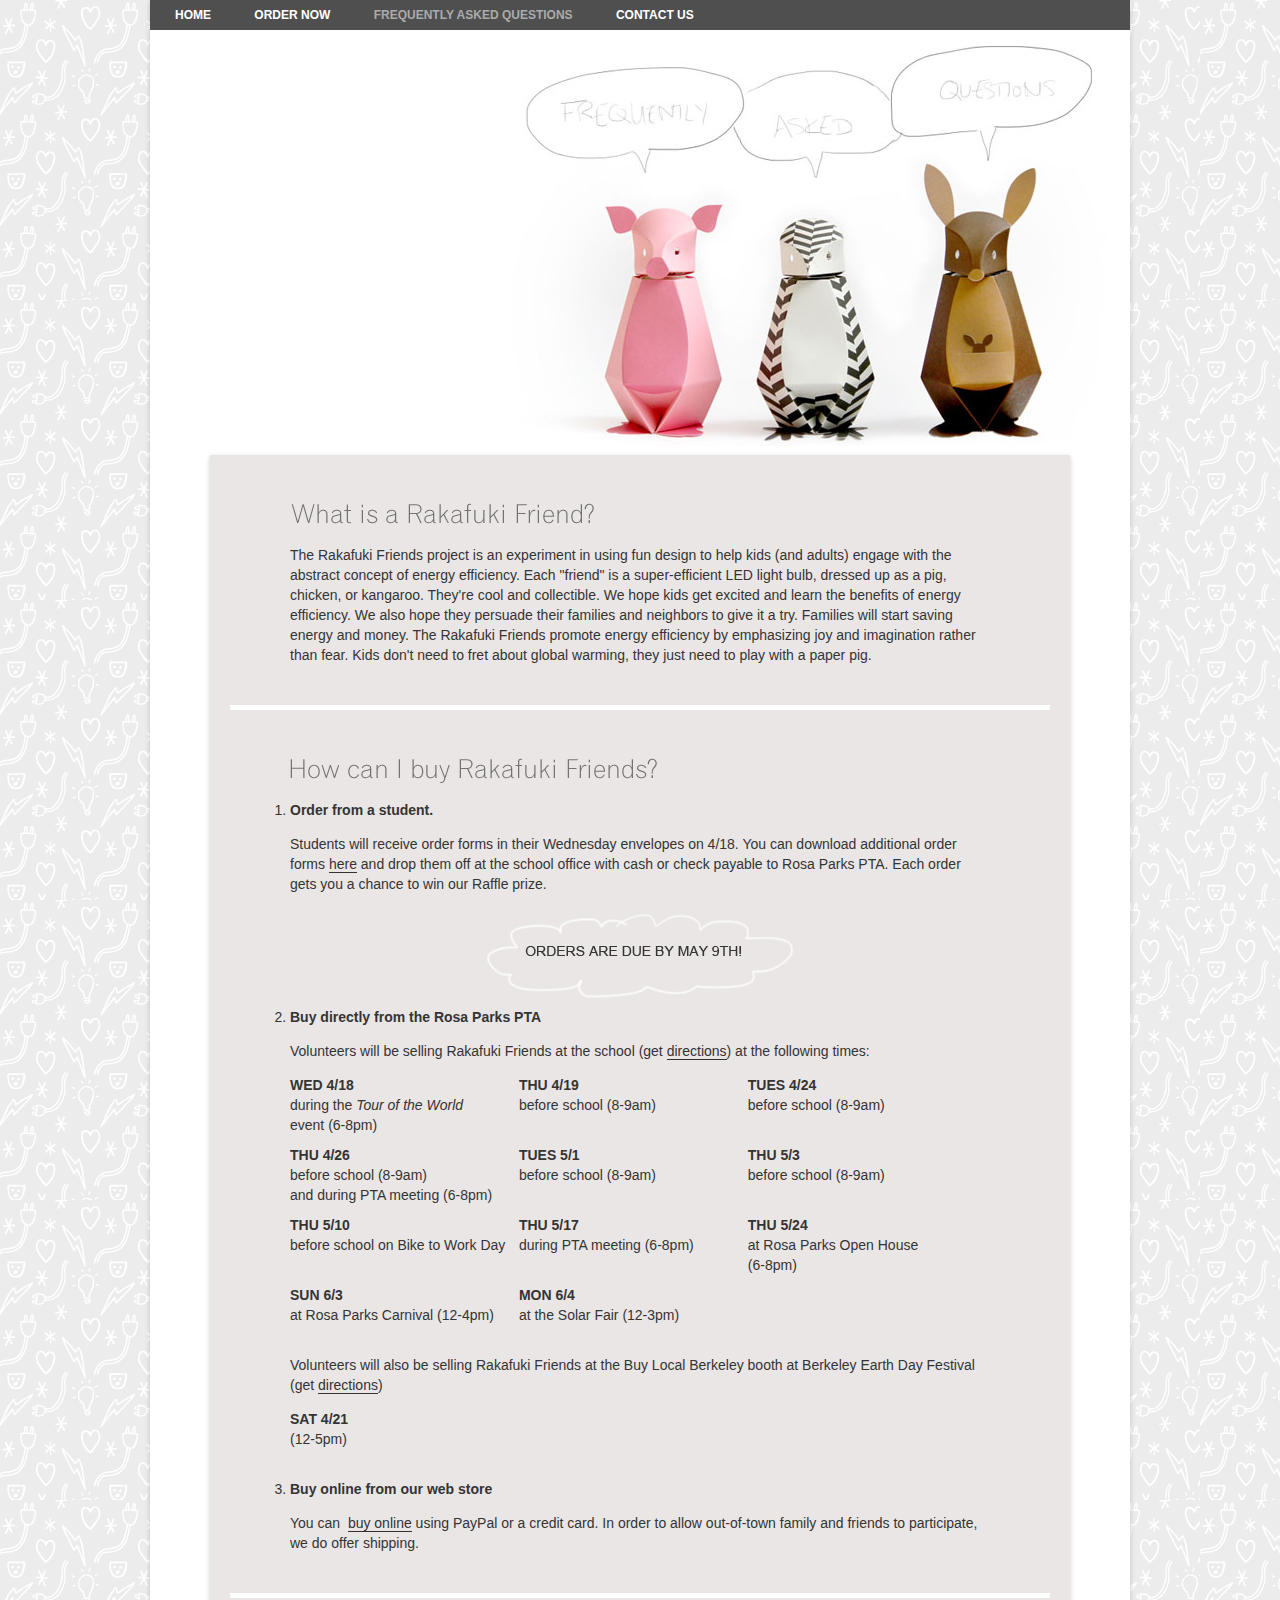
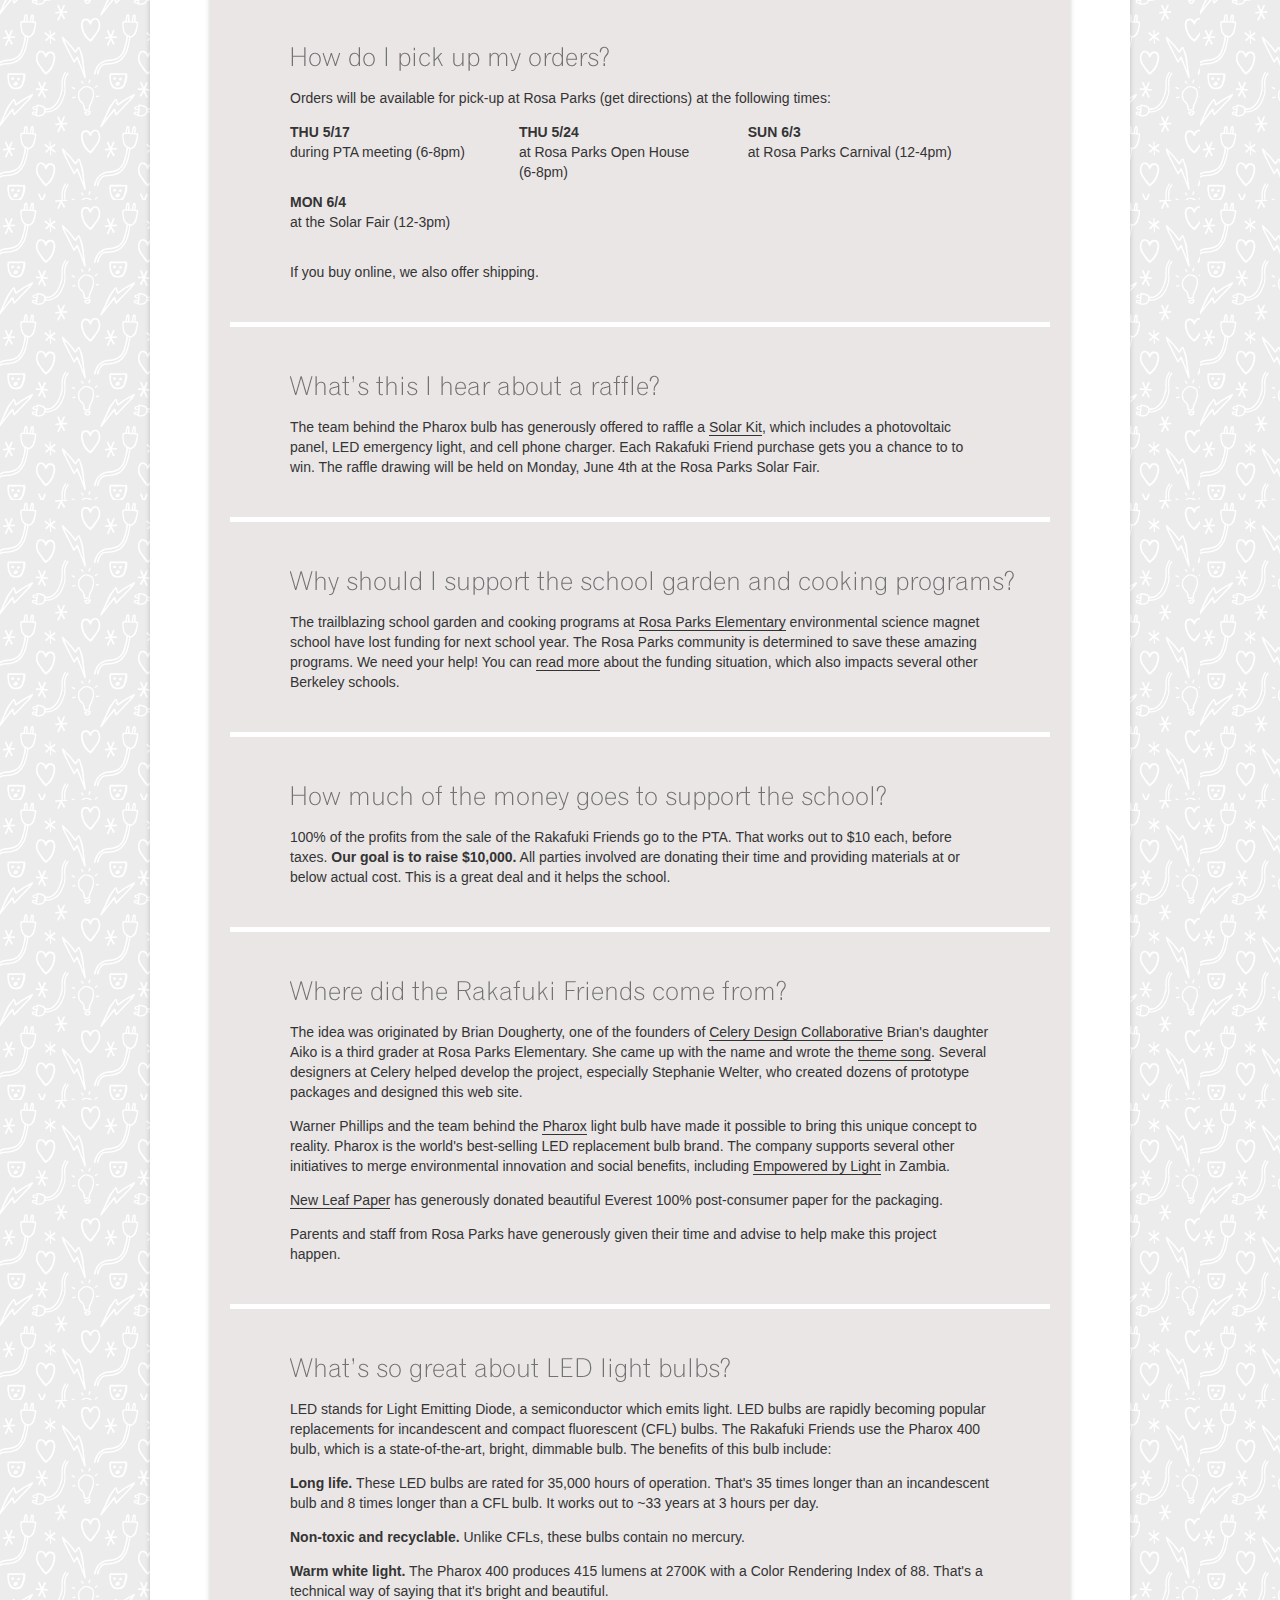
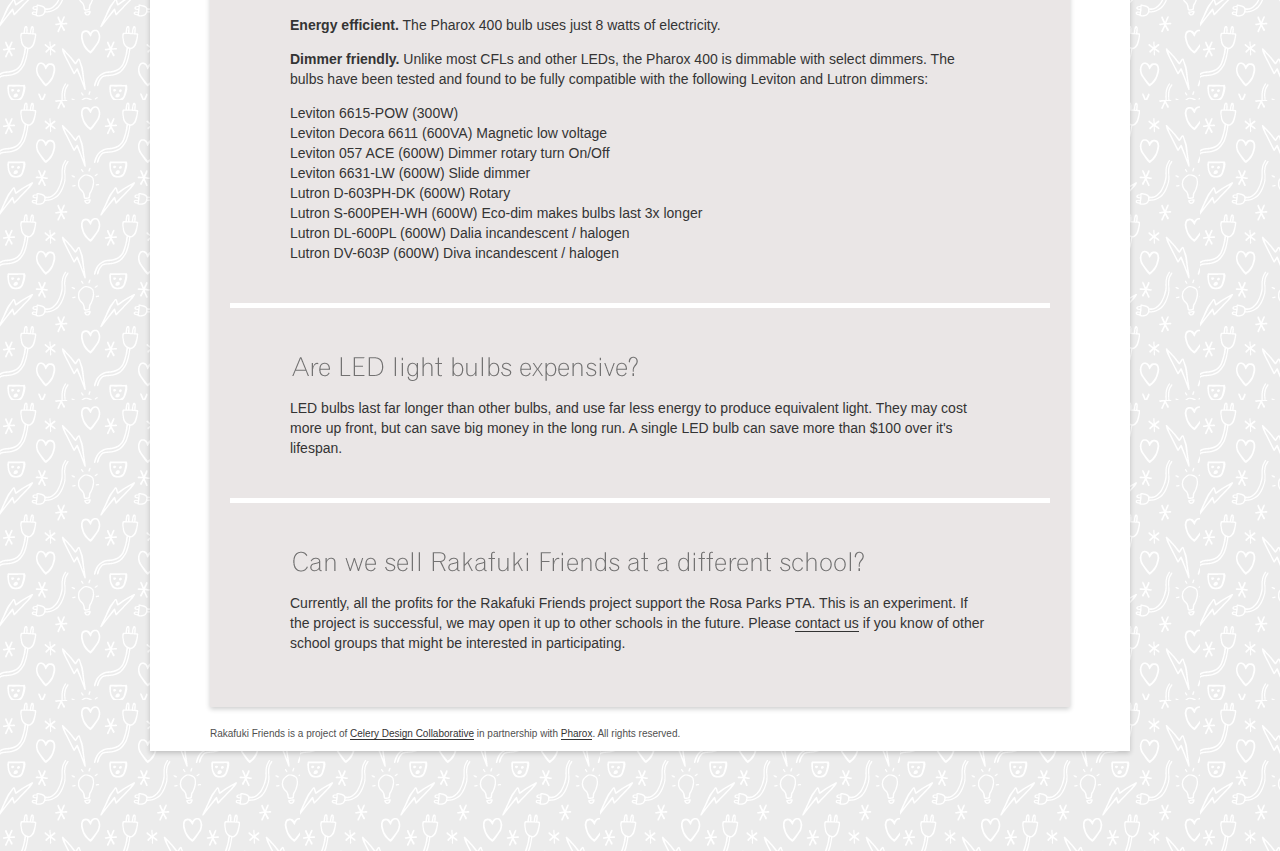
==== faq.html @ a2ce0315 "Finished off FAQ styling and copyright." ====
<!DOCTYPE html>
<html lang='en'>
<head>
  <meta http-equiv="content-type" content="text/html;charset=UTF-8" />
  <title> Rakafuki </title>
  <meta name="author" content="Celery Design, http://www.celerydesign.com" />
  <meta name="copyright" content="Copyright 2011 Celery Design" />
  <meta name="description" content="Rakafuki friends offer fun designs for you and your lights" />
  <meta name="keywords" content="celery, celerydesign, rakafuki, lightbulb, packaging" />
  <link href="res/style.css" rel="stylesheet" type="text/css" />
</head>
<body class="main">

<div class="container faq">

  <ul id="menu" class="title">
    <li><a href="index.html">Home</a></li>
    <li><a href="http://rakafuki.com/shop.html">Order Now</a></li>
    <li class="active">Frequently Asked Questions</li>
    <li><a href="mailto:info@rakafuki.com">Contact Us</a></li>
  </ul>

  <h1 class="title"></h1>
  
  <div class="questions">

  <div class="question">
    <h2 id="whatis" class="placeholder">
      <img src="res/title.whatis.png" alt="What is a Rakafuki Friend?" />
    </h2>
    <p>
      The Rakafuki Friends project is an experiment in using fun design to help
      kids (and adults) engage with the abstract concept of energy efficiency.
      Each "friend" is a super-efficient LED light bulb, dressed up as a pig,
      chicken, or kangaroo. They're cool and collectible. We hope kids get
      excited and learn the benefits of energy efficiency. We also hope they
      persuade their families and neighbors to give it a try. Families will
      start saving energy and money. The Rakafuki Friends promote energy
      efficiency by emphasizing joy and imagination rather than fear. Kids don't
      need to fret about global warming, they just need to play with a paper
      pig.
    </p>
  </div>

  <hr />

  <div class="question">
    <h2 id="howtobuy">
      <img src="res/title.howbuy.png"
        alt="How can I buy Rakafuki Friends?" />
    </h2>
    <ol>

      <li><h4>Order from a student.</h4>
        <p>
          Students will receive order forms in their Wednesday envelopes on
          4/18. You can download additional order forms 
          <a href="#">here</a>
          and drop them off at the school office with cash or check payable to
          Rosa Parks PTA.  Each order gets you a chance to win our Raffle prize.
        </p>
        <span class="order-container">
          <img src="res/ordersdue.png" alt="Orders are due by May 9th" />
        </span>
      </li>

      <li><h4>Buy directly from the Rosa Parks PTA</h4>
        <p>
          Volunteers will be selling Rakafuki Friends at the school (get
          <a href="http://g.co/maps/r5f97">directions</a>) at the following times: 
        </p>
        <ul class="dates">
        <li>
          <span class="date">WED 4/18</span>
          <span class="description">during the <em>Tour of the World</em><br/> event (6-8pm)</span>
        </li>
        <li><span class="date">THU 4/19</span>
          <span class="description">before school (8-9am)<br/><br/></span>
          </li>
        <li><span class="date">TUES 4/24</span>
          <span class="description">before school (8-9am)<br/><br/></span>
          </li>
        <li><span class="date">THU 4/26</span>
          <span class="description">before school  (8-9am)<br/> and during PTA meeting (6-8pm)</span>
          </li>
        <li><span class="date">TUES 5/1</span>
          <span class="description">before school (8-9am) <br/><br/> </span>
          </li>
        <li><span class="date">THU 5/3</span>
          <span class="description">before school (8-9am)<br/><br/></span>
          </li>
        <li><span class="date">THU 5/10</span>
          <span class="description">before school on Bike to Work Day<br/><br/></span>
          </li>
        <li><span class="date">THU 5/17</span>
          <span class="description">during PTA meeting (6-8pm)<br/><br/></span>
          </li>
        <li><span class="date">THU 5/24</span>
          <span class="description">at Rosa Parks Open House<br/> (6-8pm)</span>
          </li>
        <li><span class="date">SUN 6/3</span>
          <span class="description">at Rosa Parks Carnival (12-4pm)</span>
          </li>
        <li><span class="date">MON 6/4</span>
          <span class="description">at the Solar Fair (12-3pm)</span>
          </li>
        </ul>
        <p>Volunteers will also be selling Rakafuki Friends at the Buy Local
          Berkeley booth at Berkeley Earth Day Festival (get
          <a href="http://www.ecologycenter.org/calendar/event.php?eventID=37945">
            directions</a>)
        </p>
        <ul class="dates">
          <li>
            <span class="date">SAT 4/21</span>
            <span class="description">(12-5pm)</span>
          </li>
        </ul> 
      </li>

      <li>
        <h4>Buy online from our web store</h4>
        <p>You can 
          <a href="shop.html">buy online</a> using PayPal or a credit card. In
          order to allow out-of-town family and friends to participate, we do offer
          shipping.
        </p>
      </li>
    </ol> 
  </div>

  <hr />

  <div class="question">
    <h2 id="pickup">
      <img src="res/title.pickup.png"
        alt="How do I pick up my orders?" />
    </h2>
    <p> Orders will be available for pick-up at Rosa Parks (get directions) at
      the following times: </p>
    <ul class="dates">
        <li>
          <span class="date">THU 5/17</span>
          <span class="description">during PTA meeting (6-8pm)<br/><br/></span>
        </li>
        <li>
          <span class="date">THU 5/24</span>
          <span class="description">at Rosa Parks Open House<br/> (6-8pm)</span>
        </li>
        <li>
          <span class="date">SUN 6/3</span>
          <span class="description">at Rosa Parks Carnival (12-4pm)<br/><br/></span>
        </li>
        <li>
          <span class="date">MON 6/4</span>
          <span class="description">at the Solar Fair (12-3pm)</span>
        </li>
    </ul>
    <p>If you buy online, we also offer shipping.</p>
  </div>

  <hr />

  <div class="question">
    <h2 id="raffle">
      <img src="res/title.raffle.png"
        alt="What's this I hear about a raffle?" />
    </h2>
    <p>The team behind the Pharox bulb has generously offered to raffle a 
      <a href="http://www.pharox-led.com/us/index.php/pharox-products/white-pharox-solar-kit.html">Solar Kit</a>,
      which includes a photovoltaic panel, LED emergency light, and cell phone
      charger. Each Rakafuki Friend purchase gets you a chance to to win. The
      raffle drawing will be held on Monday, June 4th at the Rosa Parks Solar Fair.
    </p>
  </div>

  <hr />

  <div class="question">
    <h2 id="garden" class="placeholder">
      <img src="res/title.question.png"
        alt="Why should I support the school garden and cooking programs?" />
    </h2>
    <p>
      The trailblazing school garden and cooking programs at 
      <a href="http://www.rosaparkselementary.org/">
        Rosa Parks Elementary</a> environmental science magnet
      school have lost funding for next school year. The Rosa Parks community is
      determined to save these amazing programs. We need your help! You can
      <a href="http://www.berkeleyside.com/2012/03/30/community-seeks-funds-for-school-gardening-cooking/">
        read more</a> about the funding situation, which also impacts several other
      Berkeley schools.
    </p>
  </div>

  <hr />

  <div class="question">
    <h2 id="support" class="placeholder">
      <img src="res/title.support.png"
        alt="How much of the money goes to support the school?" />
    </h2>
    <p>
      100% of the profits from the sale of the Rakafuki Friends go to the PTA.
      That works out to $10 each, before taxes. <strong>Our goal is to raise
      $10,000.</strong> All parties involved are donating their time and
      providing materials at or below actual cost. This is a great deal and it
      helps the school.
    </p>
  </div>

  <hr />

  <div class="question">
    <h2 id="credits" class="placeholder">
      <img src="res/title.credits.png"
        alt="Where did the Rakafuki Friends come from?" />
    </h2>
    <p>
      The idea was originated by Brian Dougherty, one of the founders of
      <a href="http://celerydesign.com">Celery Design Collaborative</a>
      Brian's daughter Aiko is a third grader at Rosa Parks Elementary. She came
      up with the name and wrote the 
      <a href="#">
        theme song</a>.
      Several designers at Celery helped develop the project, especially
      Stephanie Welter, who created dozens of prototype packages and designed
      this web site.
    </p>
    <p>
      Warner Phillips and the team behind the
      <a href="http://www.pharox-led.com">
        Pharox</a> light bulb have made it possible to bring this unique concept
      to reality. Pharox is the world's best-selling LED replacement bulb brand.
      The company supports several other initiatives to merge environmental
      innovation and social benefits, including 
      <a href="http://empoweredbylight.org/">
        Empowered by Light</a> in Zambia.
    </p>
    <p>
      <a href="www.newleafpaper.com">New Leaf Paper</a>
      has generously donated beautiful Everest 100% post-consumer paper for the
      packaging.
    </p>
    <p>Parents and staff from Rosa Parks have generously given their time and
      advise to help make this project happen.</p>
  </div>

  <hr />

  <div class="question">
    <h2 id="specs" class="placeholder">
      <img src="res/title.specs.png"
        alt="What's so great about LED light bulbs?" />
    </h2>
    <p>
      LED stands for Light Emitting Diode, a semiconductor which emits light.
      LED bulbs are rapidly becoming popular replacements for incandescent and
      compact fluorescent (CFL) bulbs. The Rakafuki Friends use the Pharox 400
      bulb, which is a state-of-the-art, bright, dimmable bulb. The benefits of
      this bulb include:
    </p>
    <p>
      <strong>Long life. </strong>
      These LED bulbs are rated for 35,000 hours of operation. That's 35 times
      longer than an incandescent bulb and 8 times longer than a CFL bulb. It
      works out to ~33 years at 3 hours per day.
    </p>
    <p>
      <strong>Non-toxic and recyclable.</strong> Unlike CFLs, these bulbs
      contain no mercury.
    </p>
    <p>
      <strong>Warm white light.</strong> The Pharox 400 produces 415 lumens at
      2700K with a Color Rendering Index of 88. That's a technical way of saying that
      it's bright and beautiful.
    </p>
    <p>
      <strong>Energy efficient.</strong>
      The Pharox 400 bulb uses just 8 watts of electricity.
    </p>
    <p>
      <strong>Dimmer friendly.</strong>
      Unlike most CFLs and other LEDs, the Pharox 400 is dimmable with select
      dimmers. The bulbs have been tested and found to be fully compatible with
      the following Leviton and Lutron dimmers:
    </p>
    <ul>
      <li>Leviton 6615-POW (300W)</li>
      <li>Leviton Decora 6611 (600VA) Magnetic low voltage</li>
      <li>Leviton 057 ACE (600W) Dimmer rotary turn On/Off</li>
      <li>Leviton 6631-LW (600W) Slide dimmer</li>
      <li>Lutron D-603PH-DK (600W) Rotary</li>
      <li>Lutron S-600PEH-WH (600W) Eco-dim makes bulbs last 3x longer</li>
      <li>Lutron DL-600PL (600W) Dalia incandescent / halogen</li>
      <li>Lutron DV-603P (600W) Diva incandescent / halogen</li>
    </ul>
  </div>

  <hr />

  <div class="question">
    <h2 id="cost">
      <img src="res/title.cost.png"
        alt="Are LED light bulbs expensive?" />
    </h2>
    <p>LED bulbs last far longer than other bulbs, and use far less energy to
      produce equivalent light. They may cost more up front, but can save big
      money in the long run. A single LED bulb can save more than $100 over it's
      lifespan. 
    </p>
  </div>

  <hr />

  <div class="question">
    <h2 id="future">
      <img src="res/title.future.png"
        alt="Can we sell Rakafuki Friends at a different school?" />
    </h2>
    <p>
      Currently, all the profits for the Rakafuki Friends project support the Rosa
      Parks PTA. This is an experiment. If the project is successful, we may open it
      up to other schools in the future. Please 
      <a href="mailto:info@rakafuki.com">
        contact us</a> if you know of other school groups that might be
      interested in participating.
    </p>
  </div>
  
  </div><!-- questions -->

  <div class="copyright">
    Rakafuki Friends is a project of <a href="http://celerydesign.com">Celery 
    Design Collaborative</a> in partnership with 
    <a href="http://pharox-led.com">Pharox</a>. All rights reserved. 
  </div>

</div><!-- container -->

</body>
</html>
---- res/style.css ----
/*
.home-section-top .main-column p:first-child a,
.home-section-top .main-column p:first-child a:visited {
 * IMPORTANT this website is very quickly put together, and NOT built for
 * scaling/dynamic resizing.
 */

/* http://meyerweb.com/eric/tools/css/reset/ 
   v2.0 | 20110126
   License: none (public domain)
*/

html, body, div, span, applet, object, iframe,
h1, h2, h3, h4, h5, h6, p, blockquote, pre,
a, abbr, acronym, address, big, cite, code,
del, dfn, em, img, ins, kbd, q, s, samp,
small, strike, strong, sub, sup, tt, var,
b, u, i, center,
dl, dt, dd, ol, ul, li,
fieldset, form, label, legend,
table, caption, tbody, tfoot, thead, tr, th, td,
article, aside, canvas, details, embed, 
figure, figcaption, footer, header, hgroup, 
menu, nav, output, ruby, section, summary,
time, mark, audio, video {
    margin: 0;
    padding: 0;
    border: 0;
    font-size: 100%;
    font: inherit;
    vertical-align: baseline;
}
/* HTML5 display-role reset for older browsers */
article, aside, details, figcaption, figure, 
footer, header, hgroup, menu, nav, section {
    display: block;
}
body {
    line-height: 1;
}
ol, ul {
    list-style: none;
}
blockquote, q {
    quotes: none;
}
blockquote:before, blockquote:after,
q:before, q:after {
    content: '';
    content: none;
}
table {
    border-collapse: collapse;
    border-spacing: 0;
}

/*
 * Typography
 */

body {
    font-family: "Arial", sans-serif;
    font-size: 75%; /* 12px */
}

strong {
  font-weight: bold;
}

em {
  font-style: italic;
  font-weight: normal;
}

a, a:hover, a:visited {
    color: #333;
    text-decoration: none;
    border-bottom: solid 1px #333;
}

.title {
    font-weight: bold;
    text-transform: uppercase;
}

a.title, a.title:hover, a.title:visited, 
.title a, .title a:hover, .title a:visited {
    border: none;
}


/*
 * Everything else
 */

/* apply a natural box layout model to all elements */
* { 
    -moz-box-sizing: border-box; 
    -webkit-box-sizing: border-box; 
    box-sizing: border-box; 
}

body {
    background-image: url(background.png);
    background-repeat: repeat-both;
    color: #333;
}

.container {
    position: relative;
    margin: auto;
    width: 1000px;
    margin-bottom: 100px;
}

#menu {
    width: 100%;
    height: 30px; 
    padding-left: 35px;
}

#menu li {
    display: inline-block;
    height: 30px;
    line-height: 30px;
    margin-right: 40px;
}

#menu .active {
    color: #ababab;
}

#menu a, #menu a:hover, #menu a:visited {
    color: white;
}

#menu a:hover {
    border-bottom: 1px solid white;
}


/*
 * Home page specific stuff
 */

.home.container {
    width: 1000px;
    background-image: url(home-background.png);
    background-repeat: no-repeat;
}

.home-section-top {
    position: relative;
    width: 100%;
    height: 880px;
}

.home-section-top .main-column {
    position: absolute;
    bottom: 0;
    height: 430px;
    width: 580px;
    color: #646363;
}

.home-section-top .main-column p:first-child {
    display: block;
    font-size: 20px;
    width: 390px;
    height: 110px;
    margin-left: 30px;
    margin-right: 20px;
    margin-top: 10px;
    line-height: 28px;
}

.home-section-top .main-column p:first-child a,
.home-section-top .main-column p:first-child a:hover,
.home-section-top .main-column p:first-child a:visited {
    font-weight: bold;
    color: #646363;
}

.home-section-top .main-column p:first-child a:hover {
    color: #333;
}

.home-section-top .main-column p:first-child a,
.home-section-top .main-column p:first-child a:visited {
    border: none;
}

.home-section-top .main-column .order {
    display: block;
    width: 100%,
    height: 100px;
    margin-top: 10px;
}

.home-section-top .main-column .order > * {
    vertical-align: top;
}

.home-section-top .main-column .order .moolah {
    display: inline-block;
    width: 100px; 
    height: 100px;
    font-size: 67px;
    margin-left: 30px;
}
.home-section-top .main-column .order .moolah .smalla {
    font-size: 48px;
}

.home-section-top .main-column .order .linkage {
    position: relative;
    display: inline-block;
    width: 250px;
    height: 100px;
    padding-left: 8px;
}

.home-section-top .main-column .order .linkage > * {
    display: block;
    width: 100%;
}

.home-section-top .main-column .order .linkage .order-online {
    margin-top: 17px;
    height: 30px;
    width: 119px;
    line-height: 30px;
    text-align: center;
}

.home-section-top .main-column .order .linkage .order-online a,
.home-section-top .main-column .order .linkage .order-online a:hover,
.home-section-top .main-column .order .linkage .order-online a:visited {
    color: white;
}

.home-section-top .main-column .order .linkage .order-online a:hover {
    border-bottom: 1px solid white;
}

.home-section-top .main-column .order .linkage .order-pta {
    padding-top: 3px;
    font-weight: bold;
}

.home-section-top .main-column .order .linkage .order-pta a,
.home-section-top .main-column .order .linkage .order-pta a:hover,
.home-section-top .main-column .order .linkage .order-pta a:visited {
    color: #646363;
    border-bottom: 1px solid #999;
}

.home-section-top .main-column .order .linkage .order-pta a:hover {
    color: #333;
}


.home-section-top .main-column .blurbs {
    width: 100%;
    height: 110px;
    margin-left: 30px;
    margin-top: 50px;
}


.home-section-top .main-column .blurbs .blurb {
    display: inline-block;
    height: 110px;
    width: 155px;
    margin-right: 25px;
    line-height: 16px;
}


.home-section-grey {
    position: relative;
    width: 100%;
    height: 223px;
}

.home-section-grey .light-grey-stuff,
.home-section-grey .dark-grey-stuff {
    display: inline-block;
    vertical-align: top;
    height: 100%;
}

.home-section-grey .light-grey-stuff {
    position: relative;
    width: 730px;
    margin-left: 10px;
}

.home-section-grey .light-grey-stuff h4 {
    display: block;
    font-size: 13px;
    font-weight: bold;
    color: #5a5a5a;
    margin-top: 14px;
    margin-left: 23px;
}

.home-section-grey .light-grey-stuff .info {
    display: inline-block;
    height: 60px;
    margin-top: 130px;
    vertical-align: top;
    color: black;
}

.home-section-grey .light-grey-stuff .info > * {
    vertical-align: top;
}

.home-section-grey .light-grey-stuff .info.pinky-white {
    width: 125px;
    margin-left: 23px;
}

.home-section-grey .light-grey-stuff .info.grey-light {
    width: 147px;
    margin-left: 60px;
}

.home-section-grey .light-grey-stuff .info.dollas {
    width: 140px;
    margin-left: 37px;
}

.home-section-grey .light-grey-stuff .info.pinky-xray {
    width: 155px;
    margin-left: 20px;
}

.home-section-grey .dark-grey-stuff {
    width: 240px;
    margin-left: 10px;
    color: white;
    padding-top: 18px;
    padding-left: 22px;
    padding-right: 22px;
}

.home-section-grey .dark-grey-stuff .title {
    margin-bottom: 14px;
}

.home-section-grey .dark-grey-stuff p {
    line-height: 16px;
}

.home-section-grey .dark-grey-stuff a,
.home-section-grey .dark-grey-stuff a:hover,
.home-section-grey .dark-grey-stuff a:visited {
    color: white;
    border-bottom: 1px white solid;
}

.home-section-grey .dark-grey-stuff a:hover {
    color: #ccc;
    border-bottom: 1px solid #ccc;
}

.home-section-friends {
    width: 100%;
    height: 865px;
    position: relative;
    padding-left: 10px;
}

.home-section-friends .spread-the-word,
.home-section-friends .got-a-question,
.home-section-friends .keep-in-touch {
    position: absolute;
    line-height: 17px;
    text-align: center;
}

.home-section-friends .spread-the-word {
    left: 75px;
    top: 227px;
    width: 175px;
}

.home-section-friends .got-a-question {
    top: 205px;
    left: 361px;
    width: 215px;
}

.home-section-friends .keep-in-touch {
    top: 242px;
    left: 701px;
    width: 184px;
}

.home .copyright {
  margin-left: 10px;
  margin-top: 0px;
  padding-top: 20px;
  width: 980px;
  background-color: white; 
  -webkit-box-shadow: 0px 2px 5px rgba(0, 0, 0, 0.2);
  -moz-box-shadow:    0px 2px 5px rgba(0, 0, 0, 0.2);
  box-shadow:         0px 2px 5px rgba(0, 0, 0, 0.2);
}


/*
 * FAQ specific
 */

.container.faq {
  width: 980px;
  background-color: white; 
  -webkit-box-shadow: 0px 2px 5px rgba(0, 0, 0, 0.2);
  -moz-box-shadow:    0px 2px 5px rgba(0, 0, 0, 0.2);
  box-shadow:         0px 2px 5px rgba(0, 0, 0, 0.2);
}

.faq #menu {
  background-color: #4f4f4f;
  padding-left: 25px;
}

.faq h1.title{
  display: block;
  width: 100%;
  height: 425px;
  background-image: url(faqtitle.jpg);
  background-position: 350px 16px;
  background-repeat: no-repeat;
}

.faq .questions {
  background-color: #eae6e6;
  -webkit-box-shadow: 0px 2px 5px rgba(0, 0, 0, 0.2);
  -moz-box-shadow:    0px 2px 5px rgba(0, 0, 0, 0.2);
  box-shadow:         0px 2px 5px rgba(0, 0, 0, 0.2);
  font-size: 14px;
  line-height: 20px;
  color: #343434;
  margin-left: 60px;
  width: 860px;
  padding-top: 40px;
  padding-bottom: 40px;
}

.faq .questions .question {
  padding-left: 80px;
  padding-right: 80px;
}

.faq h2 {
  font-size: 26px;
  font-family: "Tahoma", sans-serif;
  color: rgba(0,0,0,0.5);
  height: 40px;
  margin-bottom: 10px;
}

.faq hr {
  border: 0;
  display: block;
  height: 5px;
  width: 820px;
  padding-left: 70px;
  padding-right: 70px;
  margin-top: 40px;
  margin-bottom: 40px;
  background-color: white;
}

.faq .questions .question ol  {
  list-style-type: decimal;
}


.faq h4 {
  font-weight: bold;
}

.faq .questions .question h4,
.faq .questions .question p {
  margin-bottom: 1em;
}

.faq .order-container {
  display: block;
  width: 100%;
  text-align: center;
}

.faq ul.dates {
  margin-bottom: 20px;
}

.faq ul.dates li {
  display: inline-block;
  width: 220px; 
  margin-bottom: 10px;
  margin-right: 5px;
}

.faq ul.dates li span {
  display: block;
}

.faq ul.dates li span.date {
  font-weight: bold;
}

.faq a:hover {
  color: #000;
}

.copyright {
  font-size: 10px;
  color: #504f4f;
  margin-top: 20px;
  padding-left: 60px;
  line-height: 14px;
  padding-bottom: 10px;
}
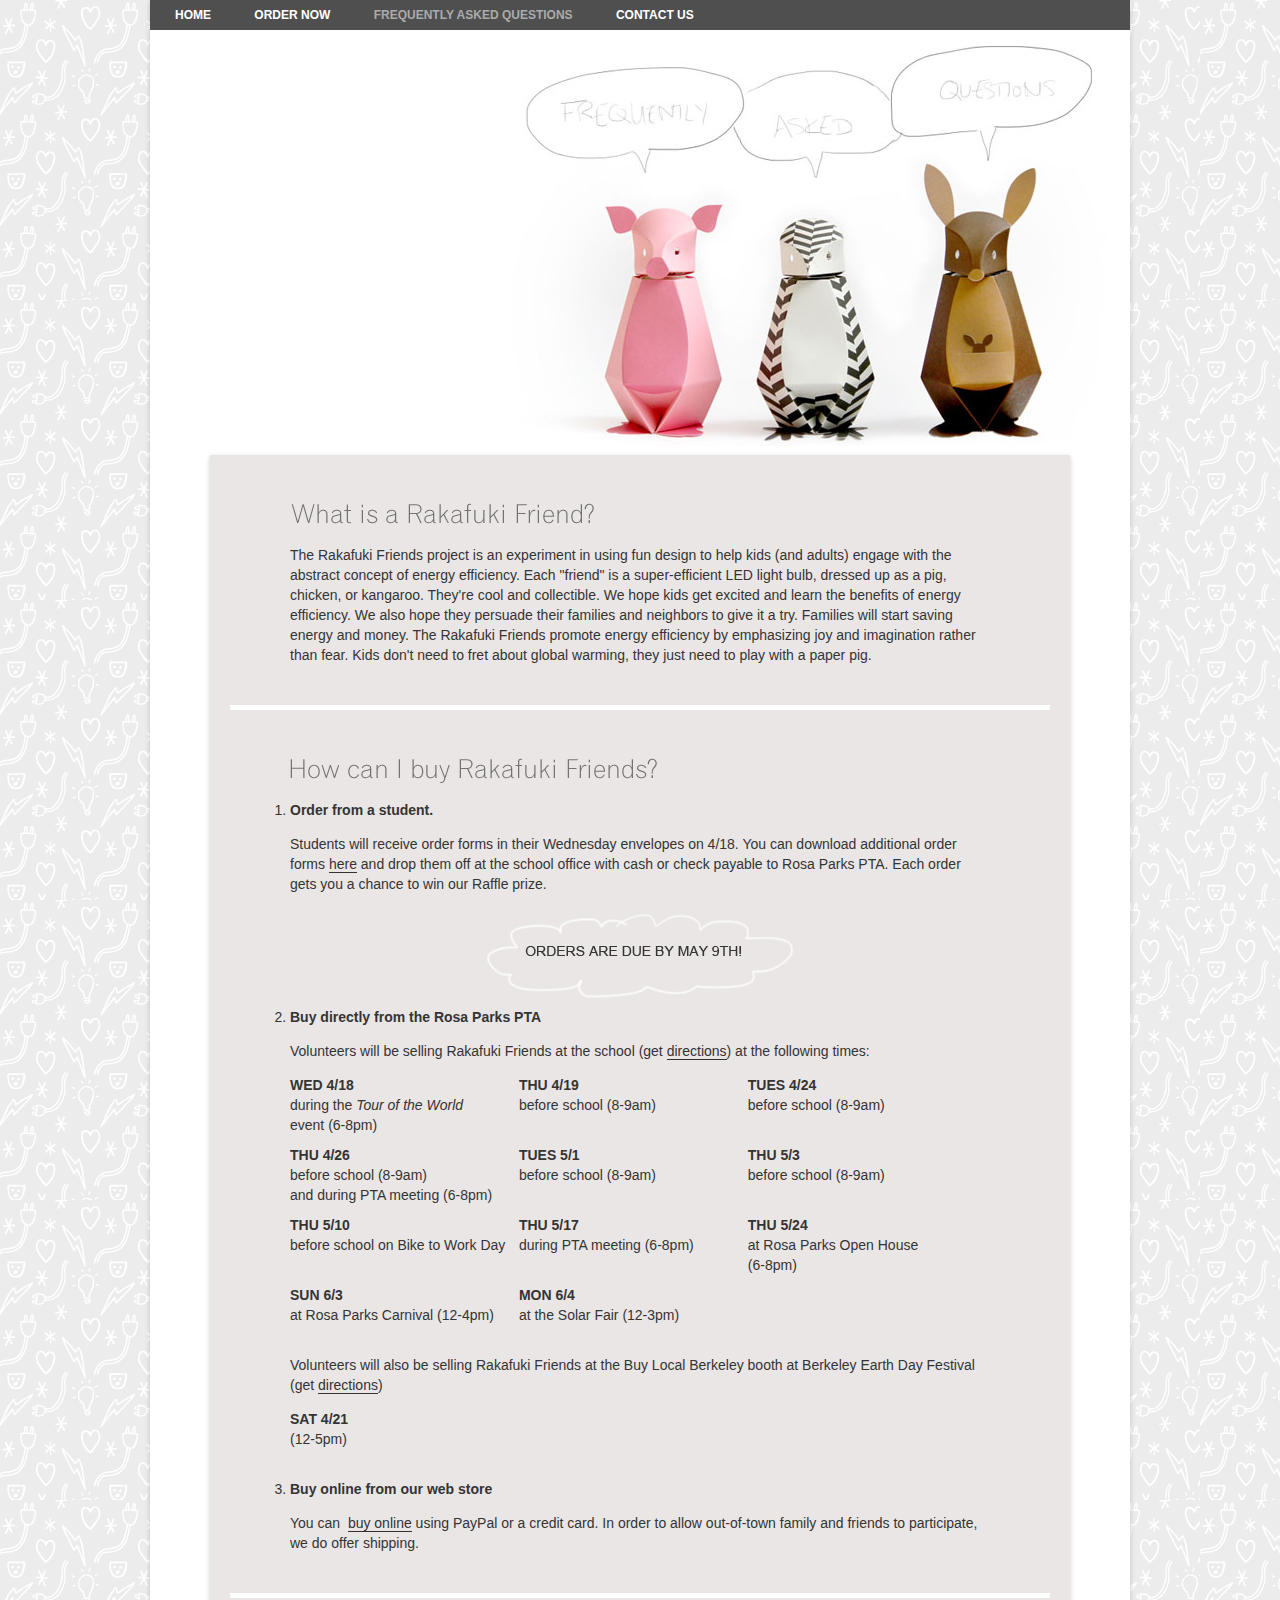
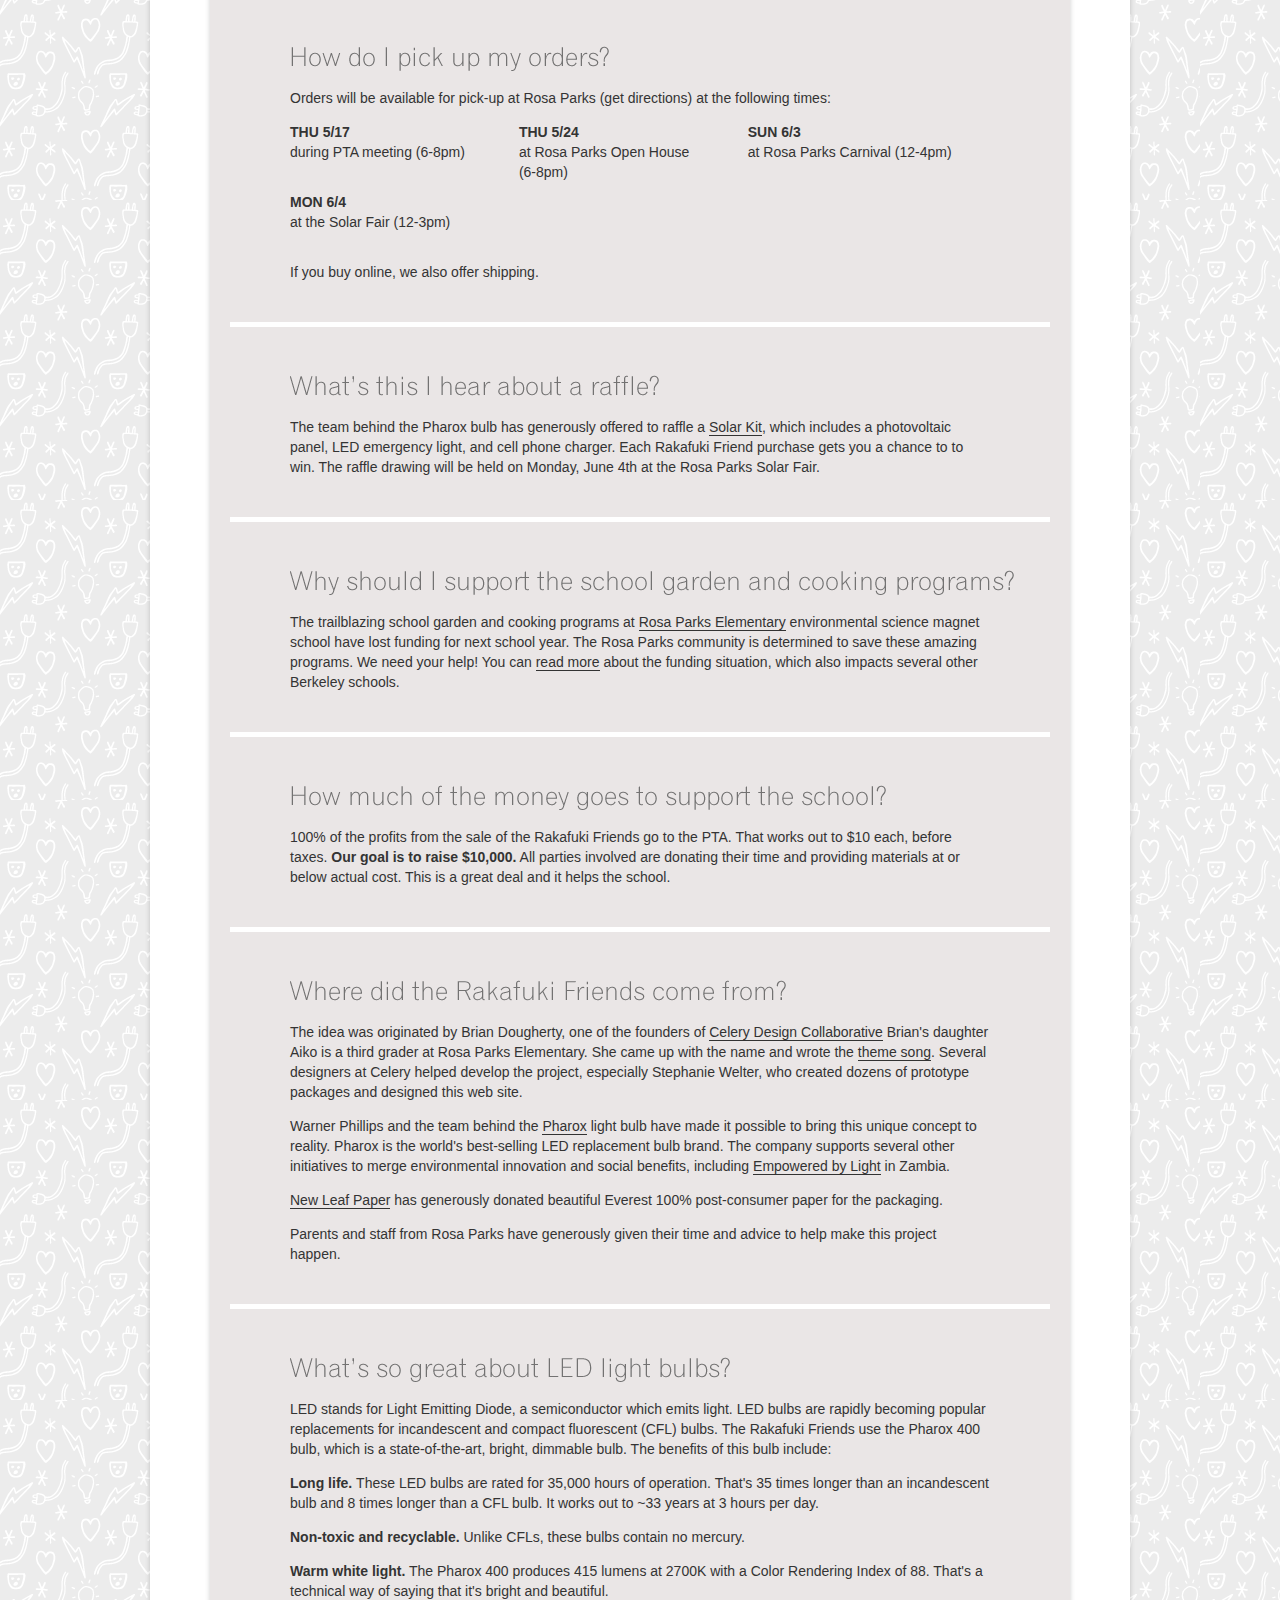
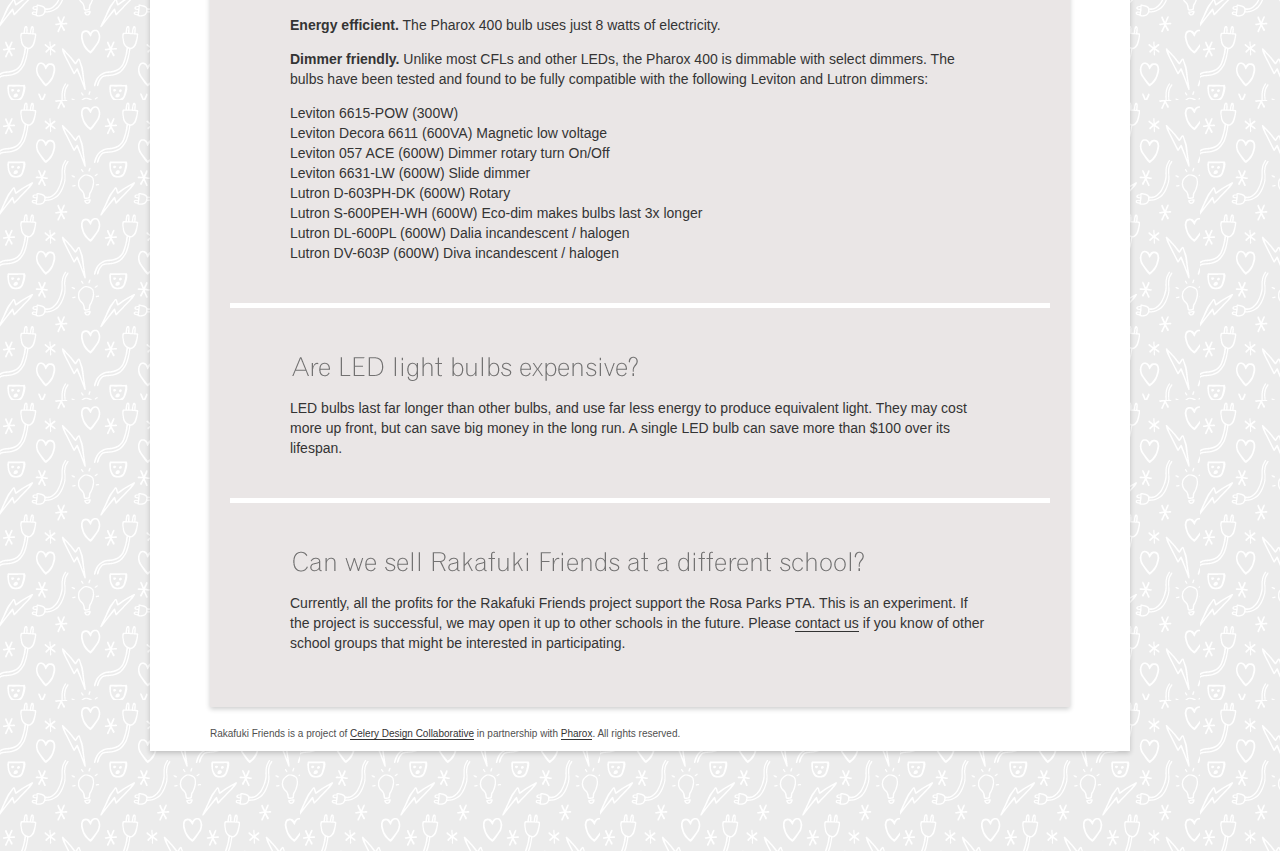
==== commit cbd5bb4e: "FAQ spelling" ====
--- a/faq.html
+++ b/faq.html
@@ -243,7 +243,7 @@
       packaging.
     </p>
     <p>Parents and staff from Rosa Parks have generously given their time and
-      advise to help make this project happen.</p>
+      advice to help make this project happen.</p>
   </div>
 
   <hr />
@@ -306,7 +306,7 @@
     </h2>
     <p>LED bulbs last far longer than other bulbs, and use far less energy to
       produce equivalent light. They may cost more up front, but can save big
-      money in the long run. A single LED bulb can save more than $100 over it's
+      money in the long run. A single LED bulb can save more than $100 over its
       lifespan. 
     </p>
   </div>
--- a/res/style.css
+++ b/res/style.css
@@ -145,7 +145,7 @@
 
 .home.container {
     width: 1000px;
-    background-image: url(home-background.png);
+    background-image: url(home-background-2.png);
     background-repeat: no-repeat;
 }
 
@@ -382,9 +382,9 @@
 }
 
 .home-section-friends .spread-the-word {
-    left: 75px;
+    left: 95px;
     top: 227px;
-    width: 175px;
+    width: 185px;
 }
 
 .home-section-friends .got-a-question {
@@ -400,7 +400,7 @@
 }
 
 .home .copyright {
-  margin-left: 10px;
+  margin-left: 9px;
   margin-top: 0px;
   padding-top: 20px;
   width: 980px;
@@ -410,6 +410,13 @@
   box-shadow:         0px 2px 5px rgba(0, 0, 0, 0.2);
 }
 
+.home .fb-comments {
+    padding-left: 69px;
+    padding-right: 70px;
+    background-image: url(background-white.png);
+    background-position: -4px;
+    background-repeat: repeat-y;
+}
 
 /*
  * FAQ specific
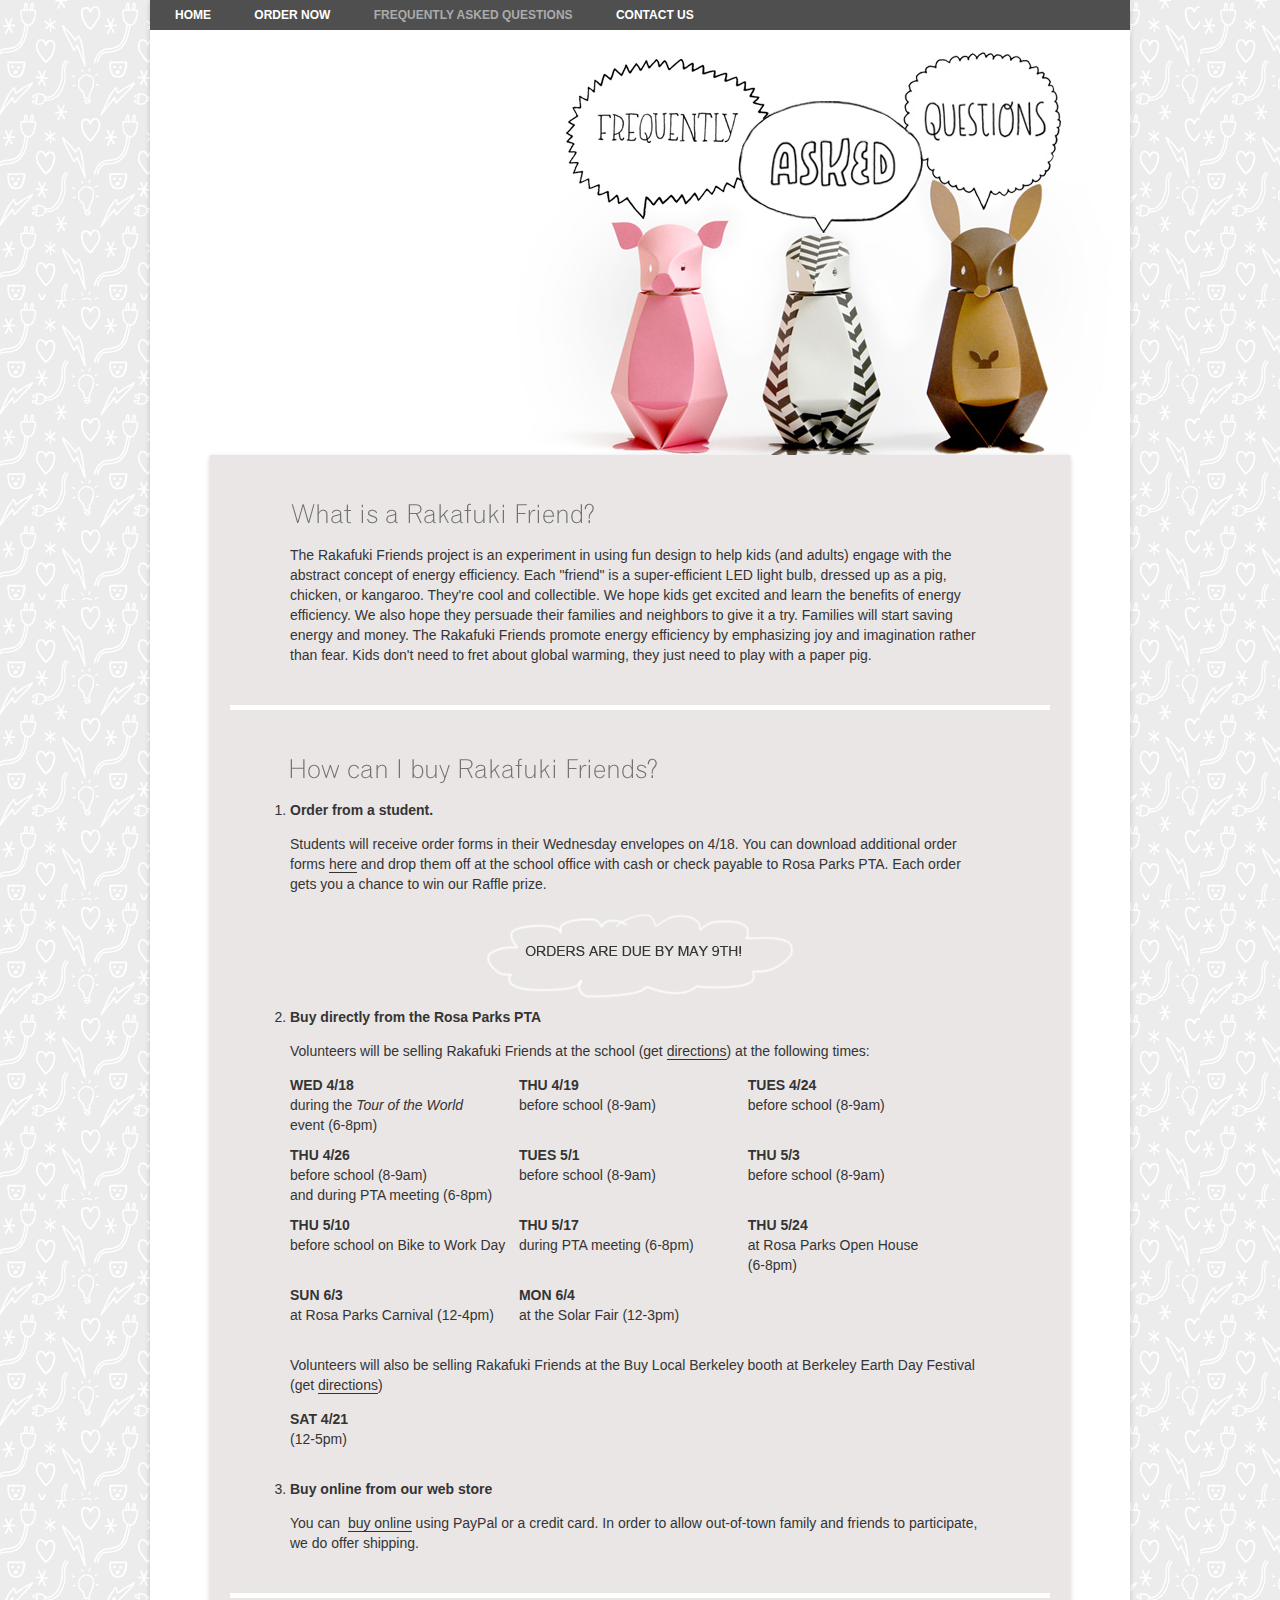
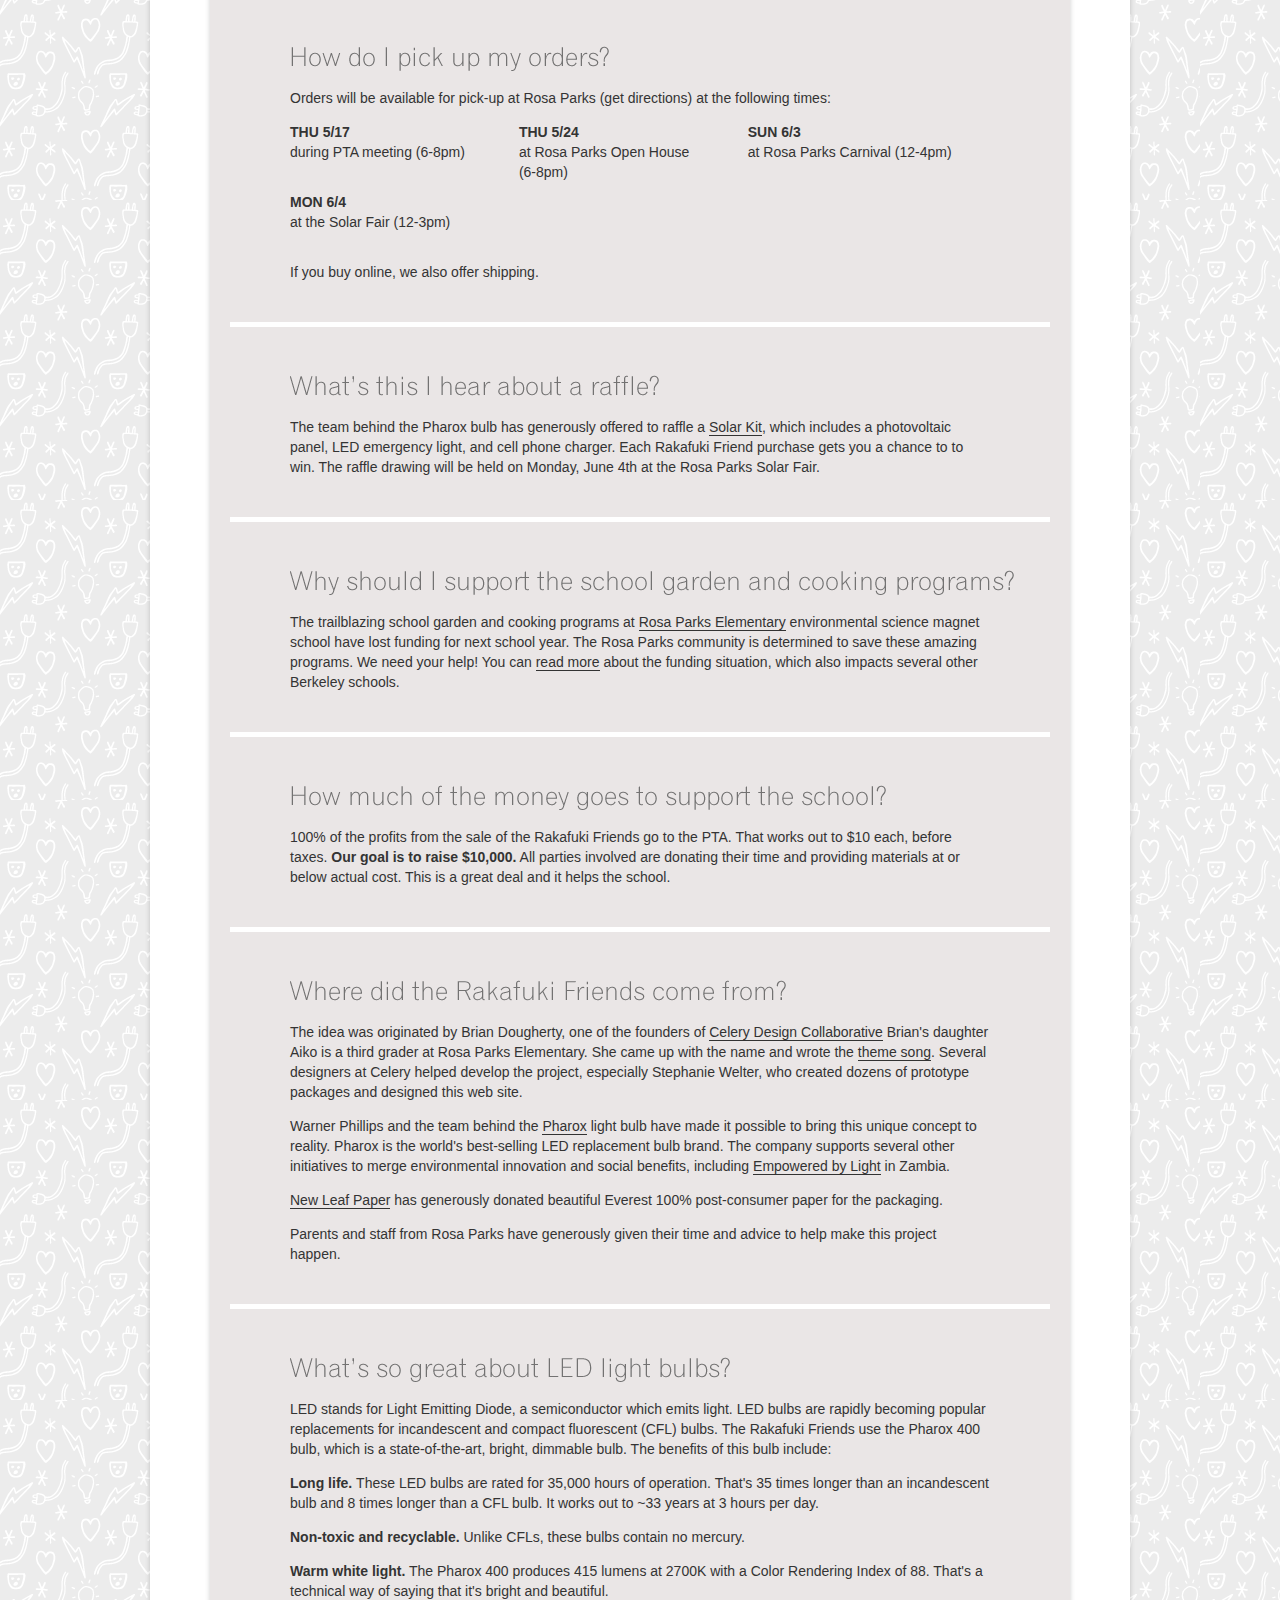
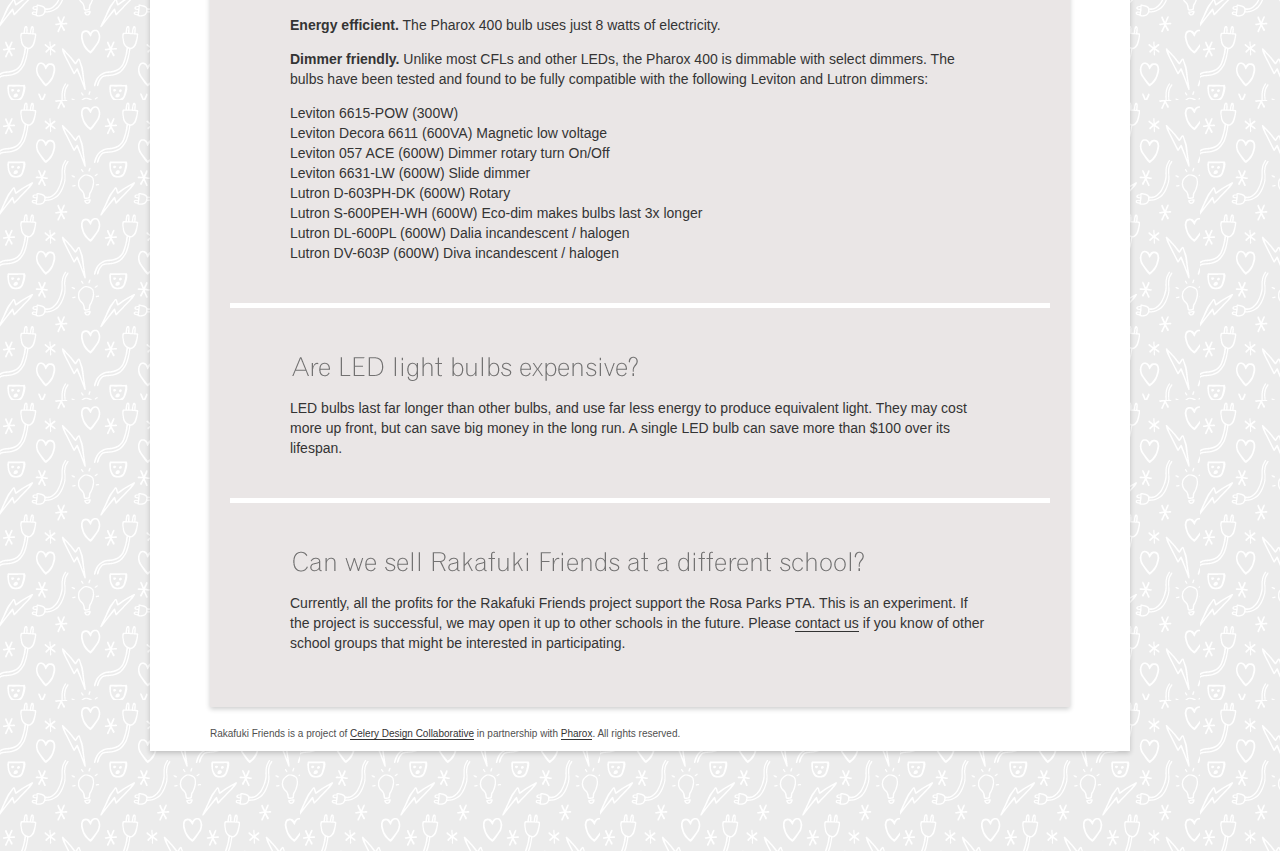
==== commit 15245c18: "image update" ====
--- a/faq.html
+++ b/faq.html
@@ -15,7 +15,7 @@
 
   <ul id="menu" class="title">
     <li><a href="index.html">Home</a></li>
-    <li><a href="http://rakafuki.com/shop.html">Order Now</a></li>
+    <li><a href="http://shop.rakafuki.com">Order Now</a></li>
     <li class="active">Frequently Asked Questions</li>
     <li><a href="mailto:info@rakafuki.com">Contact Us</a></li>
   </ul>
@@ -121,7 +121,7 @@
       <li>
         <h4>Buy online from our web store</h4>
         <p>You can 
-          <a href="shop.html">buy online</a> using PayPal or a credit card. In
+          <a href="http://shop.rakafuki.com/">buy online</a> using PayPal or a credit card. In
           order to allow out-of-town family and friends to participate, we do offer
           shipping.
         </p>
